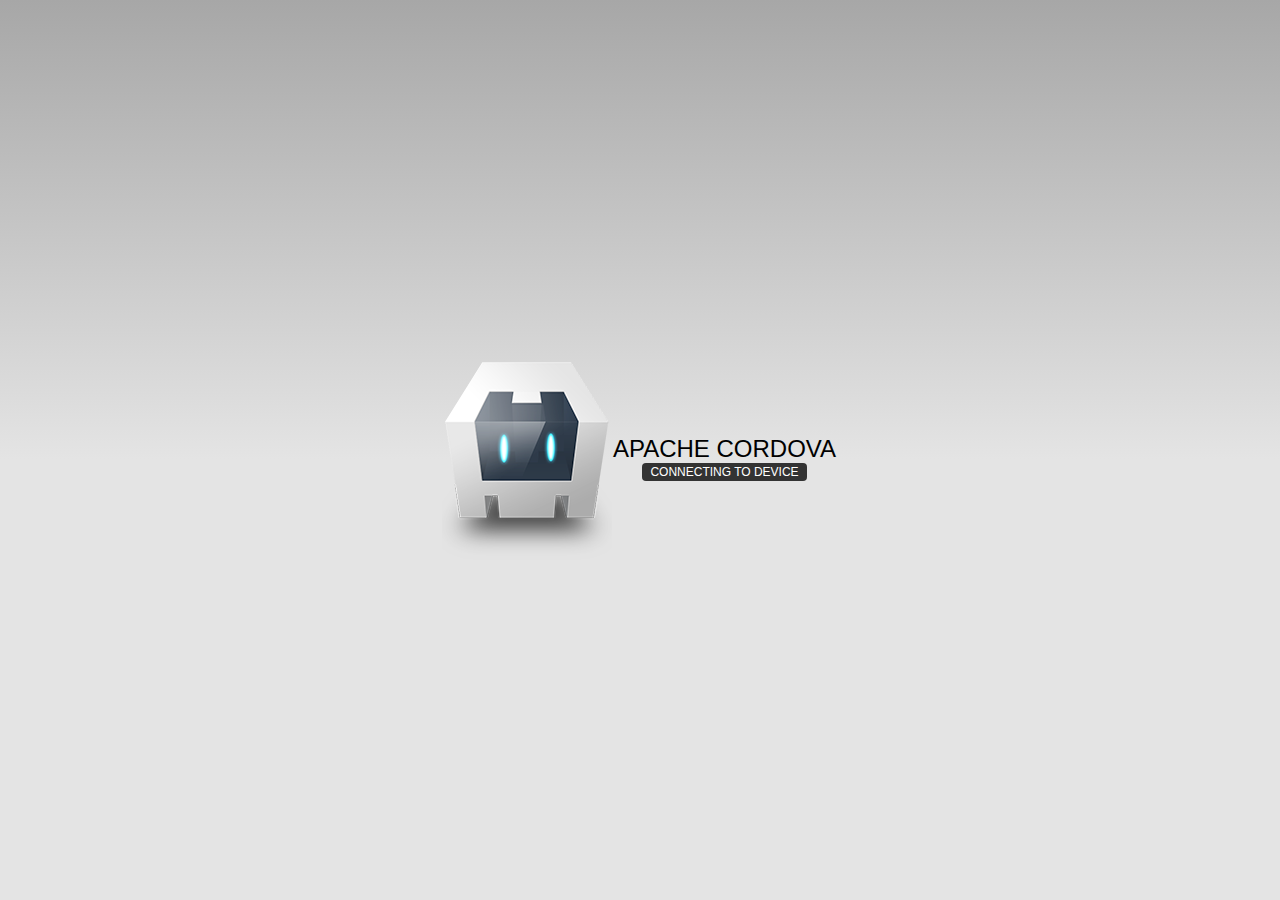
==== sample-flashlight/index.html @ 0ae7ed0d "Workspace created." ====
<!DOCTYPE html>
<!--
    Licensed to the Apache Software Foundation (ASF) under one
    or more contributor license agreements.  See the NOTICE file
    distributed with this work for additional information
    regarding copyright ownership.  The ASF licenses this file
    to you under the Apache License, Version 2.0 (the
    "License"); you may not use this file except in compliance
    with the License.  You may obtain a copy of the License at

    http://www.apache.org/licenses/LICENSE-2.0

    Unless required by applicable law or agreed to in writing,
    software distributed under the License is distributed on an
    "AS IS" BASIS, WITHOUT WARRANTIES OR CONDITIONS OF ANY
     KIND, either express or implied.  See the License for the
    specific language governing permissions and limitations
    under the License.
-->
<html>
    <head>
        <meta http-equiv="Content-Type" content="text/html; charset=UTF-8" />
        <meta name="format-detection" content="telephone=no" />
        <meta name="viewport" content="user-scalable=no, initial-scale=1, maximum-scale=1, minimum-scale=1, width=device-width, height=device-height, target-densitydpi=device-dpi" />
        <link rel="stylesheet" type="text/css" href="css/index.css" />
        <title>Hello World</title>
    </head>
    <body>
        <div class="app">
            <h1>Apache Cordova</h1>
            <div id="deviceready" class="blink">
                <p class="event listening">Connecting to Device</p>
                <p class="event received">Device is Ready</p>
            </div>
        </div>
        <script type="text/javascript" src="cordova.js"></script>
        <script type="text/javascript" src="js/index.js"></script>
        <script type="text/javascript">
            app.initialize();
        </script>
    </body>
</html>
---- sample-flashlight/css/index.css ----
/*
 * Licensed to the Apache Software Foundation (ASF) under one
 * or more contributor license agreements.  See the NOTICE file
 * distributed with this work for additional information
 * regarding copyright ownership.  The ASF licenses this file
 * to you under the Apache License, Version 2.0 (the
 * "License"); you may not use this file except in compliance
 * with the License.  You may obtain a copy of the License at
 *
 * http://www.apache.org/licenses/LICENSE-2.0
 *
 * Unless required by applicable law or agreed to in writing,
 * software distributed under the License is distributed on an
 * "AS IS" BASIS, WITHOUT WARRANTIES OR CONDITIONS OF ANY
 * KIND, either express or implied.  See the License for the
 * specific language governing permissions and limitations
 * under the License.
 */
* {
    -webkit-tap-highlight-color: rgba(0,0,0,0); /* make transparent link selection, adjust last value opacity 0 to 1.0 */
}

body {
    -webkit-touch-callout: none;                /* prevent callout to copy image, etc when tap to hold */
    -webkit-text-size-adjust: none;             /* prevent webkit from resizing text to fit */
    -webkit-user-select: none;                  /* prevent copy paste, to allow, change 'none' to 'text' */
    background-color:#E4E4E4;
    background-image:linear-gradient(top, #A7A7A7 0%, #E4E4E4 51%);
    background-image:-webkit-linear-gradient(top, #A7A7A7 0%, #E4E4E4 51%);
    background-image:-ms-linear-gradient(top, #A7A7A7 0%, #E4E4E4 51%);
    background-image:-webkit-gradient(
        linear,
        left top,
        left bottom,
        color-stop(0, #A7A7A7),
        color-stop(0.51, #E4E4E4)
    );
    background-attachment:fixed;
    font-family:'HelveticaNeue-Light', 'HelveticaNeue', Helvetica, Arial, sans-serif;
    font-size:12px;
    height:100%;
    margin:0px;
    padding:0px;
    text-transform:uppercase;
    width:100%;
}

/* Portrait layout (default) */
.app {
    background:url(../img/logo.png) no-repeat center top; /* 170px x 200px */
    position:absolute;             /* position in the center of the screen */
    left:50%;
    top:50%;
    height:50px;                   /* text area height */
    width:225px;                   /* text area width */
    text-align:center;
    padding:180px 0px 0px 0px;     /* image height is 200px (bottom 20px are overlapped with text) */
    margin:-115px 0px 0px -112px;  /* offset vertical: half of image height and text area height */
                                   /* offset horizontal: half of text area width */
}

/* Landscape layout (with min-width) */
@media screen and (min-aspect-ratio: 1/1) and (min-width:400px) {
    .app {
        background-position:left center;
        padding:75px 0px 75px 170px;  /* padding-top + padding-bottom + text area = image height */
        margin:-90px 0px 0px -198px;  /* offset vertical: half of image height */
                                      /* offset horizontal: half of image width and text area width */
    }
}

h1 {
    font-size:24px;
    font-weight:normal;
    margin:0px;
    overflow:visible;
    padding:0px;
    text-align:center;
}

.event {
    border-radius:4px;
    -webkit-border-radius:4px;
    color:#FFFFFF;
    font-size:12px;
    margin:0px 30px;
    padding:2px 0px;
}

.event.listening {
    background-color:#333333;
    display:block;
}

.event.received {
    background-color:#4B946A;
    display:none;
}

@keyframes fade {
    from { opacity: 1.0; }
    50% { opacity: 0.4; }
    to { opacity: 1.0; }
}
 
@-webkit-keyframes fade {
    from { opacity: 1.0; }
    50% { opacity: 0.4; }
    to { opacity: 1.0; }
}
 
.blink {
    animation:fade 3000ms infinite;
    -webkit-animation:fade 3000ms infinite;
}
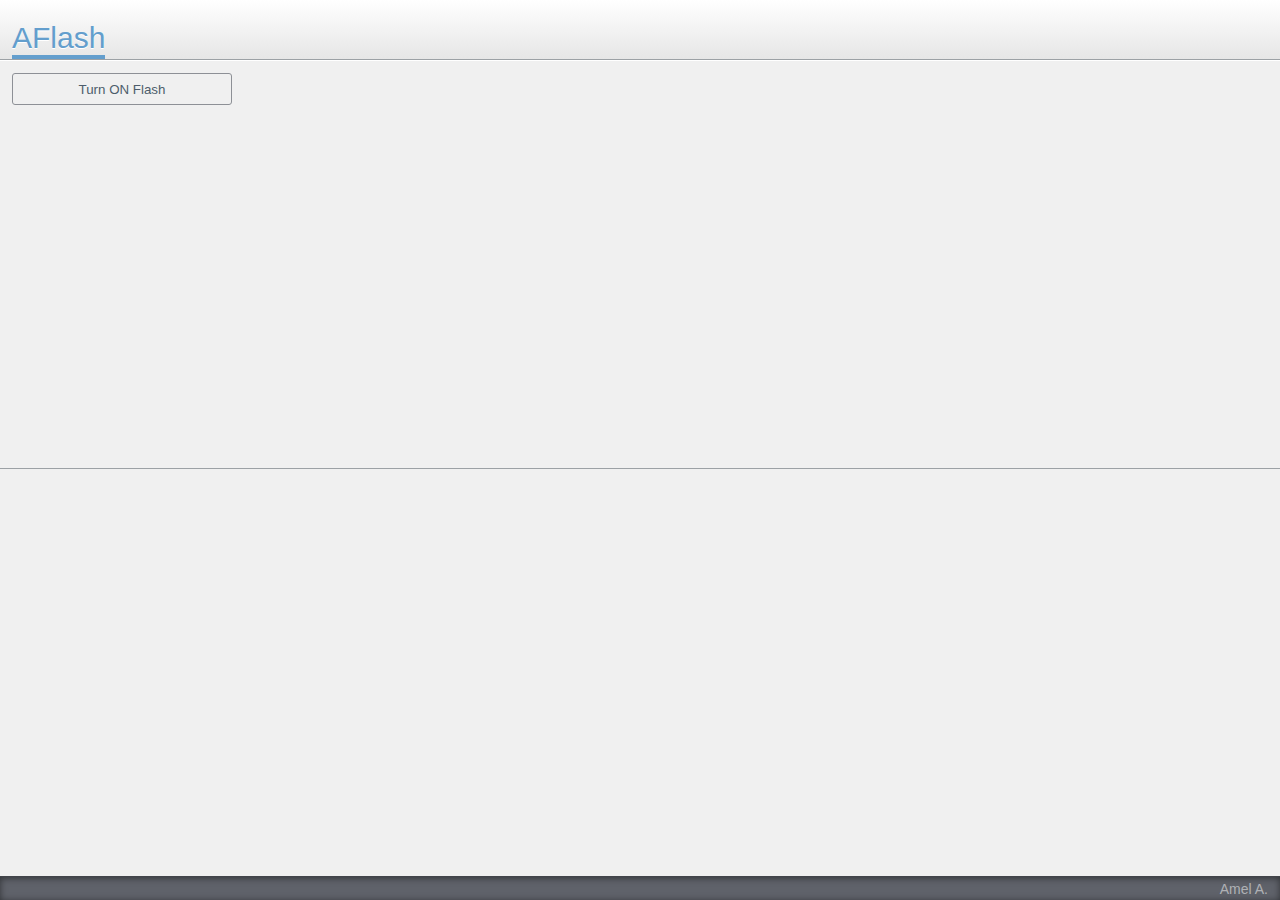
==== commit 0bc64d6b: "Changes made by Amel Avdic (avdic.amel@gmail.com)." ====
--- a/sample-flashlight/index.html
+++ b/sample-flashlight/index.html
@@ -1,42 +1,30 @@
 <!DOCTYPE html>
-<!--
-    Licensed to the Apache Software Foundation (ASF) under one
-    or more contributor license agreements.  See the NOTICE file
-    distributed with this work for additional information
-    regarding copyright ownership.  The ASF licenses this file
-    to you under the Apache License, Version 2.0 (the
-    "License"); you may not use this file except in compliance
-    with the License.  You may obtain a copy of the License at
-
-    http://www.apache.org/licenses/LICENSE-2.0
-
-    Unless required by applicable law or agreed to in writing,
-    software distributed under the License is distributed on an
-    "AS IS" BASIS, WITHOUT WARRANTIES OR CONDITIONS OF ANY
-     KIND, either express or implied.  See the License for the
-    specific language governing permissions and limitations
-    under the License.
--->
 <html>
-    <head>
-        <meta http-equiv="Content-Type" content="text/html; charset=UTF-8" />
-        <meta name="format-detection" content="telephone=no" />
-        <meta name="viewport" content="user-scalable=no, initial-scale=1, maximum-scale=1, minimum-scale=1, width=device-width, height=device-height, target-densitydpi=device-dpi" />
-        <link rel="stylesheet" type="text/css" href="css/index.css" />
-        <title>Hello World</title>
-    </head>
-    <body>
-        <div class="app">
-            <h1>Apache Cordova</h1>
-            <div id="deviceready" class="blink">
-                <p class="event listening">Connecting to Device</p>
-                <p class="event received">Device is Ready</p>
+	<head>
+		<title>AFlash</title>
+		<link rel="stylesheet" href="styles/main.css" />
+		<meta name="viewport" content="width=device-width, initial-scale=1.0, maximum-scale=1.0, user-scalable=no" />
+		<meta charset="utf-8">
+		<script type="text/javascript" charset="utf-8" src="cordova.js"></script>
+        <script type="text/javascript" src="scripts/main.js"></script>
+	</head>
+	<body>
+		<header class="header">
+			<h1>AFlash</h1>
+		</header>
+		<div class="content">
+            <div class="action-area ch50">
+                <button class="button dh" id="buttonToggleFL">Turn ON Flash</button>
             </div>
-        </div>
-        <script type="text/javascript" src="cordova.js"></script>
-        <script type="text/javascript" src="js/index.js"></script>
-        <script type="text/javascript">
-            app.initialize();
-        </script>
-    </body>
+			<div class="result-area ch50">
+                <div class="results">
+                    <div id="result" class="desc"></div>
+                </div>
+            </div>
+			<div class="separator"></div>
+		</div>
+		<footer class="footer">
+			<div>Amel A.</div>
+		</footer>
+	</body>
 </html>
--- a/sample-flashlight/styles/main.css
+++ b/sample-flashlight/styles/main.css
@@ -0,0 +1,254 @@
+/* apply a natural box layout model to all elements */
+* { -moz-box-sizing: border-box; -webkit-box-sizing: border-box; box-sizing: border-box; }
+
+html
+{
+	-webkit-tap-highlight-color: rgba(0, 0, 0, 0);
+    height:100%;
+}
+
+body
+{ 
+	font-family: sans-serif, Arial, Segoe UI;
+	font-size: 16px;
+	margin: 0;
+	padding: 0;
+    height:100%;
+    padding: 60px 0px 24px 0px;
+    overflow:hidden;
+}
+
+/*width, height*/
+.clear {clear:both;}
+
+.ch10 {height:10%;}
+.ch20 {height:20%;}
+.ch30 {height:30%;}
+.ch40 {height:40%;}
+.ch50 {height:50%;}
+.ch60 {height:60%;}
+.ch70 {height:70%;}
+.ch80 {height:80%;}
+.ch90 {height:90%;}
+.ch100 {height:100%;}
+
+.cw10 {width:10%;}
+.cw20 {width:20%;}
+.cw30 {width:30%;}
+.cw40 {width:40%;}
+.cw50 {width:50%;}
+.cw60 {width:60%;}
+.cw70 {width:70%;}
+.cw80 {width:80%;}
+.cw90 {width:90%;}
+.cw100 {width:100%;}
+
+/*header*/
+.header
+{
+	position:absolute;
+	top: 0px;
+    left:0px;
+    width:100%;
+    height: 60px;
+    border:none;
+    background: #dedfe1;
+    background: -moz-linear-gradient(top, #ffffff 0%, #e6e6e6 100%);
+    background: -webkit-gradient(linear, left top, left bottom, color-stop(0%,#ffffff), color-stop(100%,#e6e6e6));
+    background: -webkit-linear-gradient(top, #ffffff 0%,#e6e6e6 100%);
+    background: -o-linear-gradient(top, #ffffff 0%,#e6e6e6 100%);
+    background: -ms-linear-gradient(top, #ffffff 0%,#e6e6e6 100%);
+    background: linear-gradient(to bottom, #ffffff 0%,#e6e6e6 100%);
+    box-shadow: 0px 1px 0px 0px #fff;
+    -webkit-box-shadow: 0px 1px 0px 0px #fff;
+    -moz-box-shadow: 0px 1px 0px 0px #fff;
+    border-bottom: 1px solid #9ca1a5;
+    color: #639ecd;
+}
+.header > h1
+{
+	font-size: 30px;
+	font-weight: normal;
+	border-bottom: 4px solid #639ecd;
+	display: inline-block;
+	margin: 0 0 0 12px;
+    position:absolute;
+    bottom:0;
+    text-shadow: 0 1px 0 #fff;
+}
+
+/*content*/
+.content
+{
+    background:#f0f0f0;
+    min-height:100%;
+    height:100%;
+    overflow:hidden;
+}
+    
+.content > .input-area,
+.content > .action-area,
+.content > .result-area {
+    width: 100%;
+    border-top: 1px solid #9ca1a5;
+    position:relative;
+}
+.content > .input-area,
+.content > .action-area {
+    border-top-color:#fff;
+}
+.content > .input-area.ch100,
+.content > .action-areach100,
+.content > .result-area.ch100 {
+    border-top-color:transparent;
+}
+
+.content > .input-area > .inputBox {
+	background-color: #fff;
+	font-style: italic;
+	color: #A7A7A7;
+	width: 290px;
+	padding: 7px 10px;
+	border-radius: 3px;
+	border-width: 1px;
+	border-style: solid;
+	border-color: rgb(180, 180, 180);
+	border-bottom-color: rgb(255, 255, 255);
+	box-shadow: 0 -1px 0 #3C3C3C;
+    margin-left:12px;
+    margin-top:10px;
+}
+.content > .input-area {
+    background-color:#e4e4e4;
+}
+
+.content > .result-area > .results {
+    margin:20px;
+}
+
+.content > .result-area > .results  > .desc {
+    font-size:12px;
+    color:#a7a9ad;
+    margin-top:20px;
+    text-align:center;
+}
+
+.content > .result-area > .results > .result-info > div:first-of-type {
+    color:#a7a9ad;
+    font-size:20px;
+    float:left;
+    text-align:right;
+    text-shadow: 0 1px 0 #fff;
+}
+.content > .result-area > .results > .result-info > div:first-of-type + div {
+    color:#414349;
+    font-size:20px;
+    margin-left:10px;
+    float:left;
+    text-shadow: 0 1px 0 #fff;
+}
+
+/*separator*/
+.content > .result-area > .separator
+{
+	height: 12px;
+	border: none;
+	background: -moz-linear-gradient(top, rgba(227, 227, 227, 1) 0%, rgba(240, 240, 240, 1) 100%);
+	background: -webkit-gradient(linear, left top, left bottom, color-stop(0%, rgba(227, 227, 227, 1)), color-stop(100%, rgba(240, 240, 240, 1)));
+	background: -webkit-linear-gradient(top, rgba(227, 227, 227, 1) 0%, rgba(240, 240, 240, 1) 100%);
+	background: -o-linear-gradient(top, rgba(227, 227, 227, 1) 0%, rgba(240, 240, 240, 1) 100%);
+	background: -ms-linear-gradient(top, rgba(227, 227, 227, 1) 0%, rgba(240, 240, 240, 1) 100%);
+	background: linear-gradient(to bottom, rgba(227, 227, 227, 1) 0%, rgba(240, 240, 240, 1) 100%);
+	position: absolute;
+	top: 0px;
+	left: 0px;
+	right: 0px;
+	margin: 1px;
+}
+
+/*footer*/
+.footer
+{
+    position:fixed;
+	bottom: 0px;
+    left:0px;
+    width:100%;
+    height: 24px;
+	background:#5f626a;
+    border-top:1px solid #42444a;
+    box-shadow: inset 0px 1px 7px 0px rgba(0,0,0,0.5);
+    -webkit-box-shadow: inset 0px 1px 7px 0px rgba(0,0,0,0.5);
+    -moz-box-shadow: inset 0px 1px 7px 0px rgba(0,0,0,0.5);
+}
+.footer:before
+{
+	content: url(img/logo.png);
+	position: relative;
+	left: 12px;
+    top:2px;
+}
+
+.footer div
+{
+	position:absolute;
+    right:12px;
+    top:4px;;
+	color: #afb1b5;
+    font-size:14px;
+}
+
+/*button*/
+.button
+{
+	border: 1px solid #8d9096;
+    border-radius: 3px;
+    color: #4d5d6b;
+    background: transparent;
+    margin-left:12px;
+    margin-top:12px;
+    width: 295px;
+    height: 32px;
+    display: inline;
+    float: left;
+}
+     
+.button:active
+{
+	border: 1px solid #639ecd;
+	background-image: none;
+	background-color: #639ecd;
+    color: #fff;
+    box-shadow: inset 0px 1px 1px 0px rgba(0,0,0,0.3);
+    -webkit-box-shadow: inset 0px 1px 1px 0px rgba(0,0,0,0.3);
+    -moz-box-shadow: inset 0px 1px 1px 0px rgba(0,0,0,0.3);
+}
+
+.button:disabled,
+.button:disabled:hover,
+.button:disabled:active
+{
+	background: rgba(49, 52, 55, 0.1);
+	color: rgba(255, 255, 255, 0.5); 
+	border: 1px solid rgba(255, 255, 255, 0.5);
+}
+.button.dh {
+    height:60px;   
+}
+.button.dw {
+    width:220px;   
+} 
+
+/* landscape */
+@media screen and (orientation:landscape) {
+	.button.dh {
+        height:32px;
+        width:220px; 
+    }
+}
+
+	/*specific*/
+.content > .result-area > .results  > .desc {
+    font-size:16px;
+    color:#639ecd;
+    word-wrap:break-word;
+}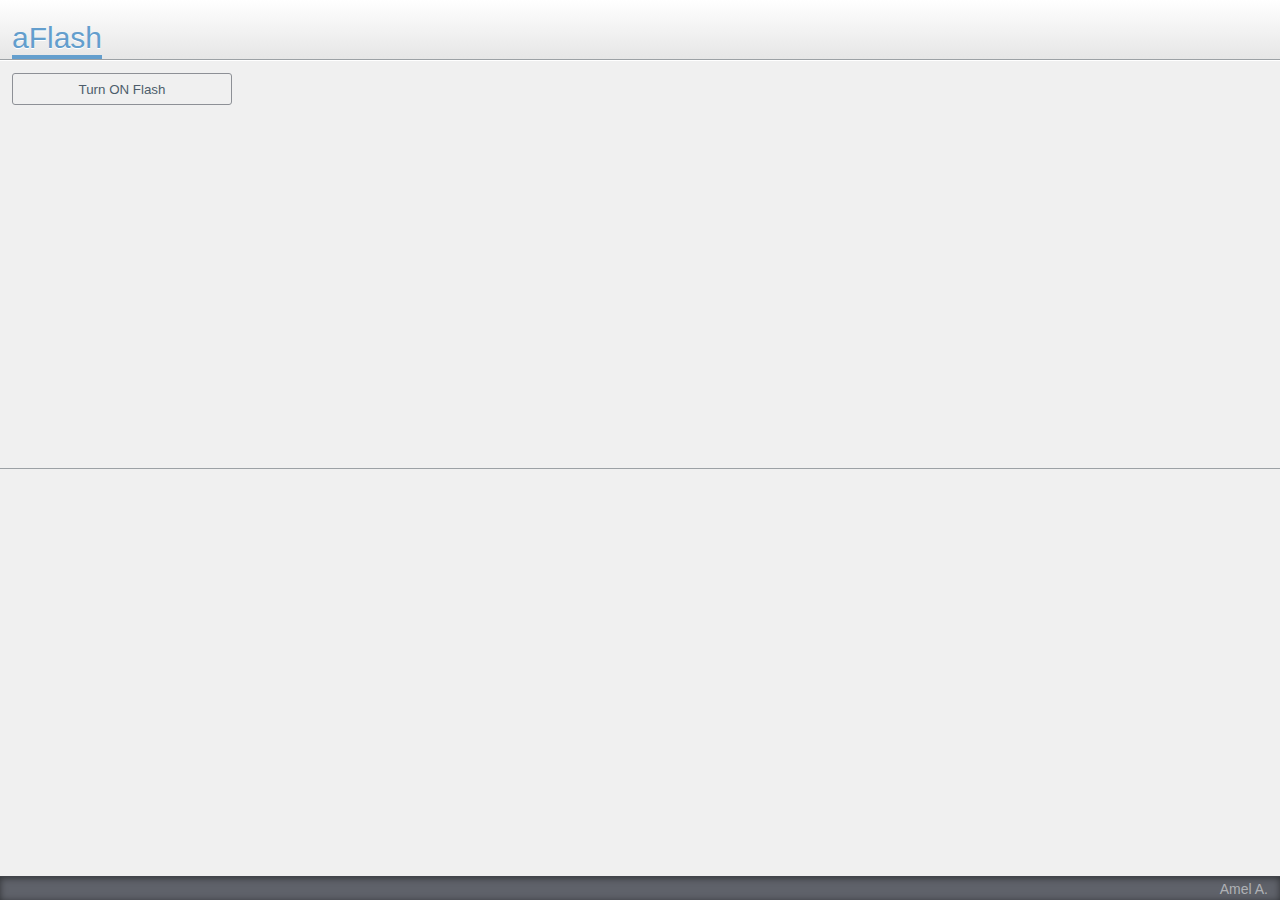
==== commit e978633f: "Changes made by Amel Avdic (avdic.amel@gmail.com)." ====
--- a/sample-flashlight/index.html
+++ b/sample-flashlight/index.html
@@ -1,7 +1,7 @@
 <!DOCTYPE html>
 <html>
 	<head>
-		<title>AFlash</title>
+		<title>aFlash</title>
 		<link rel="stylesheet" href="styles/main.css" />
 		<meta name="viewport" content="width=device-width, initial-scale=1.0, maximum-scale=1.0, user-scalable=no" />
 		<meta charset="utf-8">
@@ -10,7 +10,7 @@
 	</head>
 	<body>
 		<header class="header">
-			<h1>AFlash</h1>
+			<h1>aFlash</h1>
 		</header>
 		<div class="content">
             <div class="action-area ch50">
